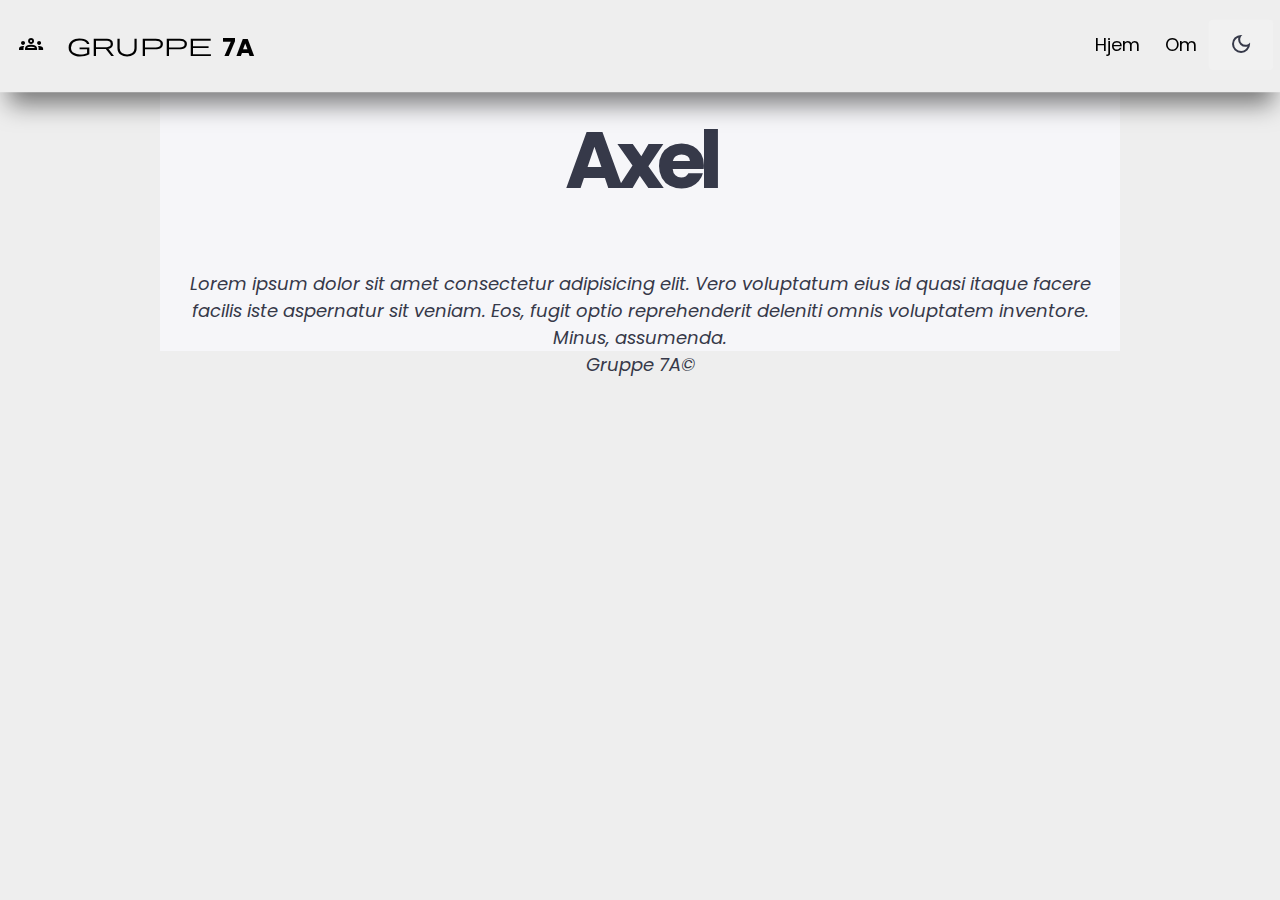
==== docs/axel.html @ 906ef6ab "lagde en gruppeside og en side for hvert medlem" ====
<!DOCTYPE html>
<html lang="no">

<head>
    <meta charset="UTF-8">
    <meta name="viewport" content="width=device-width, initial-scale=1.0">
    <meta name="color-scheme" content="dark light">
    <title>7a Gruppeside</title>
    <link rel="stylesheet"
        href="https://fonts.googleapis.com/css2?family=Material+Symbols+Outlined:opsz,wght,FILL,GRAD@20..48,100..700,0..1,-50..200" />
    <link rel="stylesheet" href="/docs/css/style.css">
</head>

<body>
    <header>
        <div class="header">

            <a href="index.html" class="logo">
                <span id="group" class="material-symbols-outlined">
                    groups
                    Gruppe </span>7A
            </a>
            <div class="header-right">
                <a href="index.html">Hjem</a>
                <a href="om.html">Om</a>
                <button id="DarkModeButton">
                    <span class="material-symbols-outlined">
                        dark_mode
                </button>
            </div>
        </div>
        </span>
    </header>
    <main>
        <div class="wrapper">
            <h1>Axel </h1>
            <p>Lorem ipsum dolor sit amet consectetur adipisicing elit. Vero voluptatum eius id quasi itaque facere
                facilis iste aspernatur sit veniam. Eos, fugit optio reprehenderit deleniti omnis voluptatem inventore.
                Minus, assumenda.</p>

    </main>
    <footer>
        <p>Gruppe 7A&copy; </p>
    </footer>
    </div>

    <script src="/docs/js/script.js"></script>
</body>

</html>
---- docs/css/style.css ----
@import url('https://fonts.googleapis.com/css2?family=Poppins:wght@300;400;500;600;700;800&display=swap');

:root {
    --light: #f6f6f9;
    --primary: #1976D2;
    --light-primary: #CFE8FF;
    --grey: #eee;
    --dark-grey: #AAAAAA;
    --dark: #363949;
    --dark-accent: #21232e;
    --danger: #D32F2F;
    --light-danger: #FECDD3;
    --warning: #FBC02D;
    --light-warning: #FFF2C6;
    --success: #388E3C;
    --light-success: #BBF7D0;
}

* {
    margin: 0;
    padding: 0;
    box-sizing: border-box;
    font-family: 'Poppins', sans-serif;
}

.wrapper {
    margin-right: auto;
    margin-left: auto;

    max-width: 960px;

    padding-right: 10px;
    padding-left: 10px;
    background-color: var(--light)
}

body {
    background-color: var(--grey);
    color: var(--dark);

}

body.dark  {
    background-color: var(--dark-accent);
    color: var(--light);

}

body.dark .wrapper {
    background-color: var(--dark);
    color: var(--light);

}

body.dark a {
    background-color: var(--dark);
    color: var(--light);

}

body.dark .header {
    background-color: var(--dark);
    color: var(--light);

}

body.dark .gridStyle:hover {
    background-color: var(--dark-accent);
    color: var(--dark);

}


body.dark .header a.active {
    background-color: var(--dark-accent);
    color: var(--light);

}

body.dark .header a.active {
    background-color: var(--dark-accent);
    color: var(--light);

}

body.dark .header #DarkModeButton{
    background-color: var(--dark);
    color: var(--light);

}
body.dark .header #DarkModeButton:hover{
    background-color: var(--grey);
    color: var(--dark);

}

body.dark .material-symbols-outlined{
    font-variation-settings:
    'FILL' 1,
    'wght' 400,
    'GRAD' 0,
    'opsz' 24
}



h1 {
    text-align: center;
    padding: 100px 0px 50px 0px;
    font-size: 80px;
    letter-spacing: -7px;

}

h2 {
    text-align: left;
    padding: 100px 50px 100px 50px;
    font-size: 30px;
    letter-spacing: 2px;
}

p {
    text-align: center;
    padding: 0px 0px 0px 0px;
    font-size: 18px;
    font-style: italic;

}

a {
    color: var(--dark);
    text-decoration: none;
}

.parent {
    display: grid;
    grid-template-columns: repeat(5, 1fr);
    grid-template-rows: repeat(3, 1fr);
    grid-column-gap: 0px;
    grid-row-gap: 0px;
}

.div1 {
    grid-area: 1 / 2 / 2 / 3;
}

.div2 {
    grid-area: 1 / 3 / 2 / 4;
}

.div3 {
    grid-area: 1 / 4 / 2 / 5;
}

.div4 {
    grid-area: 2 / 2 / 3 / 3;
}

.div5 {
    grid-area: 2 / 3 / 3 / 4;
}

.div6 {
    grid-area: 2 / 4 / 3 / 5;
}

.div7 {
    grid-area: 3 / 2 / 4 / 5;
}


.gridStyle {
    text-align: center;
    border-radius: 30px;
    transition: 0.1s;
    transition-timing-function: ease-in-out;
}

.gridStyle:hover {
    background-color: var(--light-primary);
    transform: scale(1.1);
}


#DarkModeButton {
    background-color: #f1f1f1;
    border-radius: 4px;
    border-style: none;
    padding: 12px 20px 8px 20px;
    color: #363949;

}

#DarkModeButton:hover {
    background-color: #ddd;
    color: black;

}

#group {
    padding-right: 10px;
}

.material-symbols-outlined {
    font-variation-settings:
        'FILL' 0,
        'wght' 400,
        'GRAD' 0,
        'opsz' 24
}

/* Style the header with a grey background and some padding */
.header {
    overflow: hidden;
    background-color: var(--grey);
    padding: 20px 10px;
    position: fixed;
    /* Set the navbar to fixed position */
    top: 0;
    /* Position the navbar at the top of the page */
    width: 100%;
    /* Full width */
    transition: 0.5s;
    transition-timing-function: ease-in-out;
}

.header:hover {

    transform: scale(1.005);
    box-shadow: 1px 23px 24px -11px rgba(0, 0, 0, 0.50);
    -webkit-box-shadow: 1px 23px 24px -11px rgba(0, 0, 0, 0.50);
    -moz-box-shadow: 1px 23px 24px -11px rgba(0, 0, 0, 0.50);

}

/* Style the header links */
.header a {
    float: left;
    color: black;
    text-align: center;
    padding: 12px;
    text-decoration: none;
    font-size: 18px;
    line-height: 25px;
    border-radius: 4px;
}

/* Style the logo link (notice that we set the same value of line-height and font-size to prevent the header to increase when the font gets bigger */
.header a.logo {
    font-size: 25px;
    font-weight: bold;
}

/* Change the background color on mouse-over */
.header a:hover {
    background-color: #ddd;
    color: black;
}

/* Style the active/current link*/
.header a.active {
    background-color: var(--primary);
    color: white;
}

/* Float the link section to the right */
.header-right {
    float: right;
}

/* Add media queries for responsiveness - when the screen is 500px wide or less, stack the links on top of each other */
@media screen and (max-width: 500px) {
    .header a {
        float: none;
        display: block;
        text-align: left;
    }
    
    .header-right {
        float: none;
    }
}
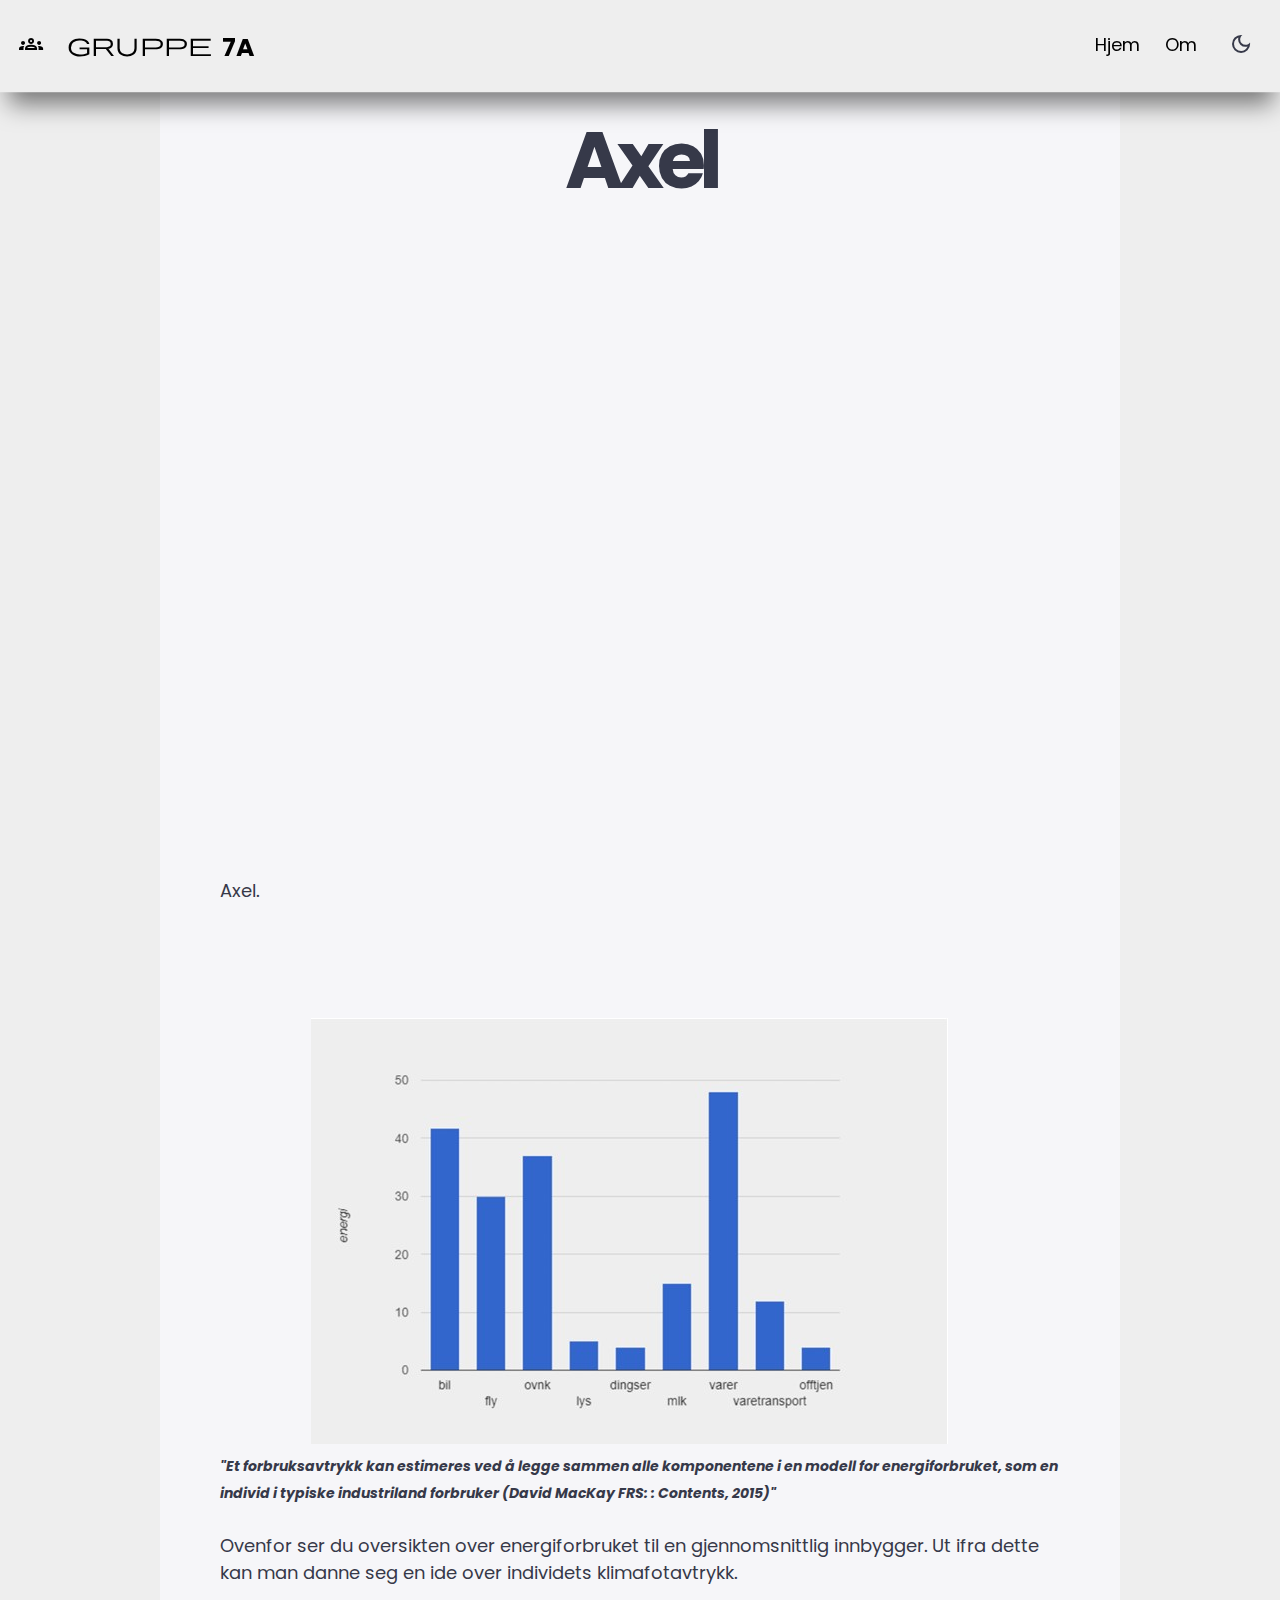
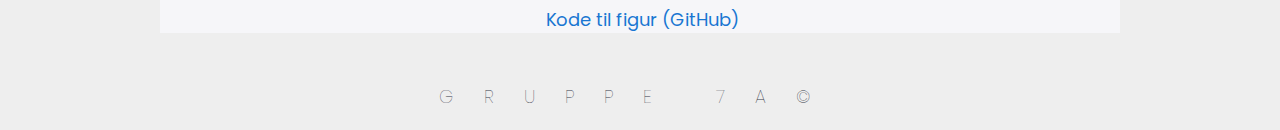
==== commit a346a7cd: "misc changes" ====
--- a/docs/axel.html
+++ b/docs/axel.html
@@ -8,7 +8,7 @@
     <title>7a Gruppeside</title>
     <link rel="stylesheet"
         href="https://fonts.googleapis.com/css2?family=Material+Symbols+Outlined:opsz,wght,FILL,GRAD@20..48,100..700,0..1,-50..200" />
-    <link rel="stylesheet" href="/docs/css/style.css">
+    <link rel="stylesheet" href="css/style.css">
 </head>
 
 <body>
@@ -33,18 +33,35 @@
     </header>
     <main>
         <div class="wrapper">
-            <h1>Axel </h1>
-            <p>Lorem ipsum dolor sit amet consectetur adipisicing elit. Vero voluptatum eius id quasi itaque facere
-                facilis iste aspernatur sit veniam. Eos, fugit optio reprehenderit deleniti omnis voluptatem inventore.
-                Minus, assumenda.</p>
+            <h1>Axel</h1>
+            <canvas height="600" style="padding-left: 10%; position: relative;" id="axelCanvas"></canvas>
+            <svg id="axelSVG" version="1.1" xmlns="http://www.w3.org/2000/svg" height="600"></svg>
+            <p>Axel.</p>
+            <img class="img1" src="images/klimafotavtrykk.jpg" alt="oversikt over klimafotavtrykk">
+            <p>
+                <span class="quote">"Et forbruksavtrykk kan estimeres ved å legge sammen alle komponentene i en modell
+                    for
+                    energiforbruket, som en individ i typiske industriland forbruker (David MacKay FRS: :
+                    Contents, 2015)"</span>
+                <br> <br>
+
+                Ovenfor ser du oversikten over energiforbruket til en gjennomsnittlig innbygger. Ut ifra dette kan man danne seg en ide over individets klimafotavtrykk.
+                <br>
+                
+
+
+
+
+            </p>
+            <a class="repoLink" href="https://github.com/SimonPortillo/figur">Kode til figur (GitHub)</a>
 
     </main>
     <footer>
-        <p>Gruppe 7A&copy; </p>
+        <p id="copyright">GRUPPE 7A&copy; </p>
     </footer>
     </div>
 
-    <script src="/docs/js/script.js"></script>
+    <script src="js/axel.js"></script>
 </body>
 
 </html>--- a/docs/css/style.css
+++ b/docs/css/style.css
@@ -53,7 +53,7 @@
 }
 
 body.dark a {
-    background-color: var(--dark);
+   
     color: var(--light);
 
 }
@@ -113,60 +113,47 @@
 }
 
 h2 {
-    text-align: left;
-    padding: 100px 50px 100px 50px;
+    text-align: center;
+    padding: 0px 25px 25px 25px;
     font-size: 30px;
     letter-spacing: 2px;
 }
 
 p {
-    text-align: center;
-    padding: 0px 0px 0px 0px;
+    text-align: left;
+    padding: 0px 50px 20px 50px;
     font-size: 18px;
+
+
+}
+#copyright {
+    text-align: center;
+    padding-top: 50px;
+    letter-spacing: 30px;
+    font-style: normal;
+    font-weight: 100;
+}
+a {
+    color: var(--dark);
+    text-decoration: none;
+}
+
+.quote{
+    font-size: 14px;
+    font-weight: bold;
     font-style: italic;
 
-}
-
-a {
-    color: var(--dark);
-    text-decoration: none;
 }
 
 .parent {
     display: grid;
-    grid-template-columns: repeat(5, 1fr);
-    grid-template-rows: repeat(3, 1fr);
-    grid-column-gap: 0px;
-    grid-row-gap: 0px;
-}
-
-.div1 {
-    grid-area: 1 / 2 / 2 / 3;
-}
-
-.div2 {
-    grid-area: 1 / 3 / 2 / 4;
-}
-
-.div3 {
-    grid-area: 1 / 4 / 2 / 5;
-}
-
-.div4 {
-    grid-area: 2 / 2 / 3 / 3;
-}
-
-.div5 {
-    grid-area: 2 / 3 / 3 / 4;
-}
-
-.div6 {
-    grid-area: 2 / 4 / 3 / 5;
-}
-
-.div7 {
-    grid-area: 3 / 2 / 4 / 5;
-}
+    grid-template-columns: repeat(auto-fill, minmax(300px, 1fr) );
+    /* grid-template-columns: repeat(3, 1fr); */
+    /*grid-template-rows: repeat(3, 1fr);*/
+    gap: 1rem;
+}
+
+
 
 
 .gridStyle {
@@ -174,16 +161,21 @@
     border-radius: 30px;
     transition: 0.1s;
     transition-timing-function: ease-in-out;
+    
 }
 
 .gridStyle:hover {
     background-color: var(--light-primary);
     transform: scale(1.1);
-}
-
+    box-shadow: 10px 10px 79px 0px rgba(0,0,0,0.75);
+}
+
+.gridStyle a {
+    display: block;
+}
 
 #DarkModeButton {
-    background-color: #f1f1f1;
+    background-color: var(--grey);
     border-radius: 4px;
     border-style: none;
     padding: 12px 20px 8px 20px;
@@ -211,6 +203,7 @@
 
 /* Style the header with a grey background and some padding */
 .header {
+    z-index: 1;
     overflow: hidden;
     background-color: var(--grey);
     padding: 20px 10px;
@@ -279,4 +272,21 @@
     .header-right {
         float: none;
     }
+}
+
+/* Responsive grid CSS Code here will only be executed on a screen with a width below 600px */
+
+.img1 {
+    margin-left: 15%;
+    position: relative;
+    padding-top: 10%;
+}
+
+
+
+.repoLink {
+    text-align: center;
+    margin-left: 40%;
+    font-size: 18px;
+    color: #1976D2;
 }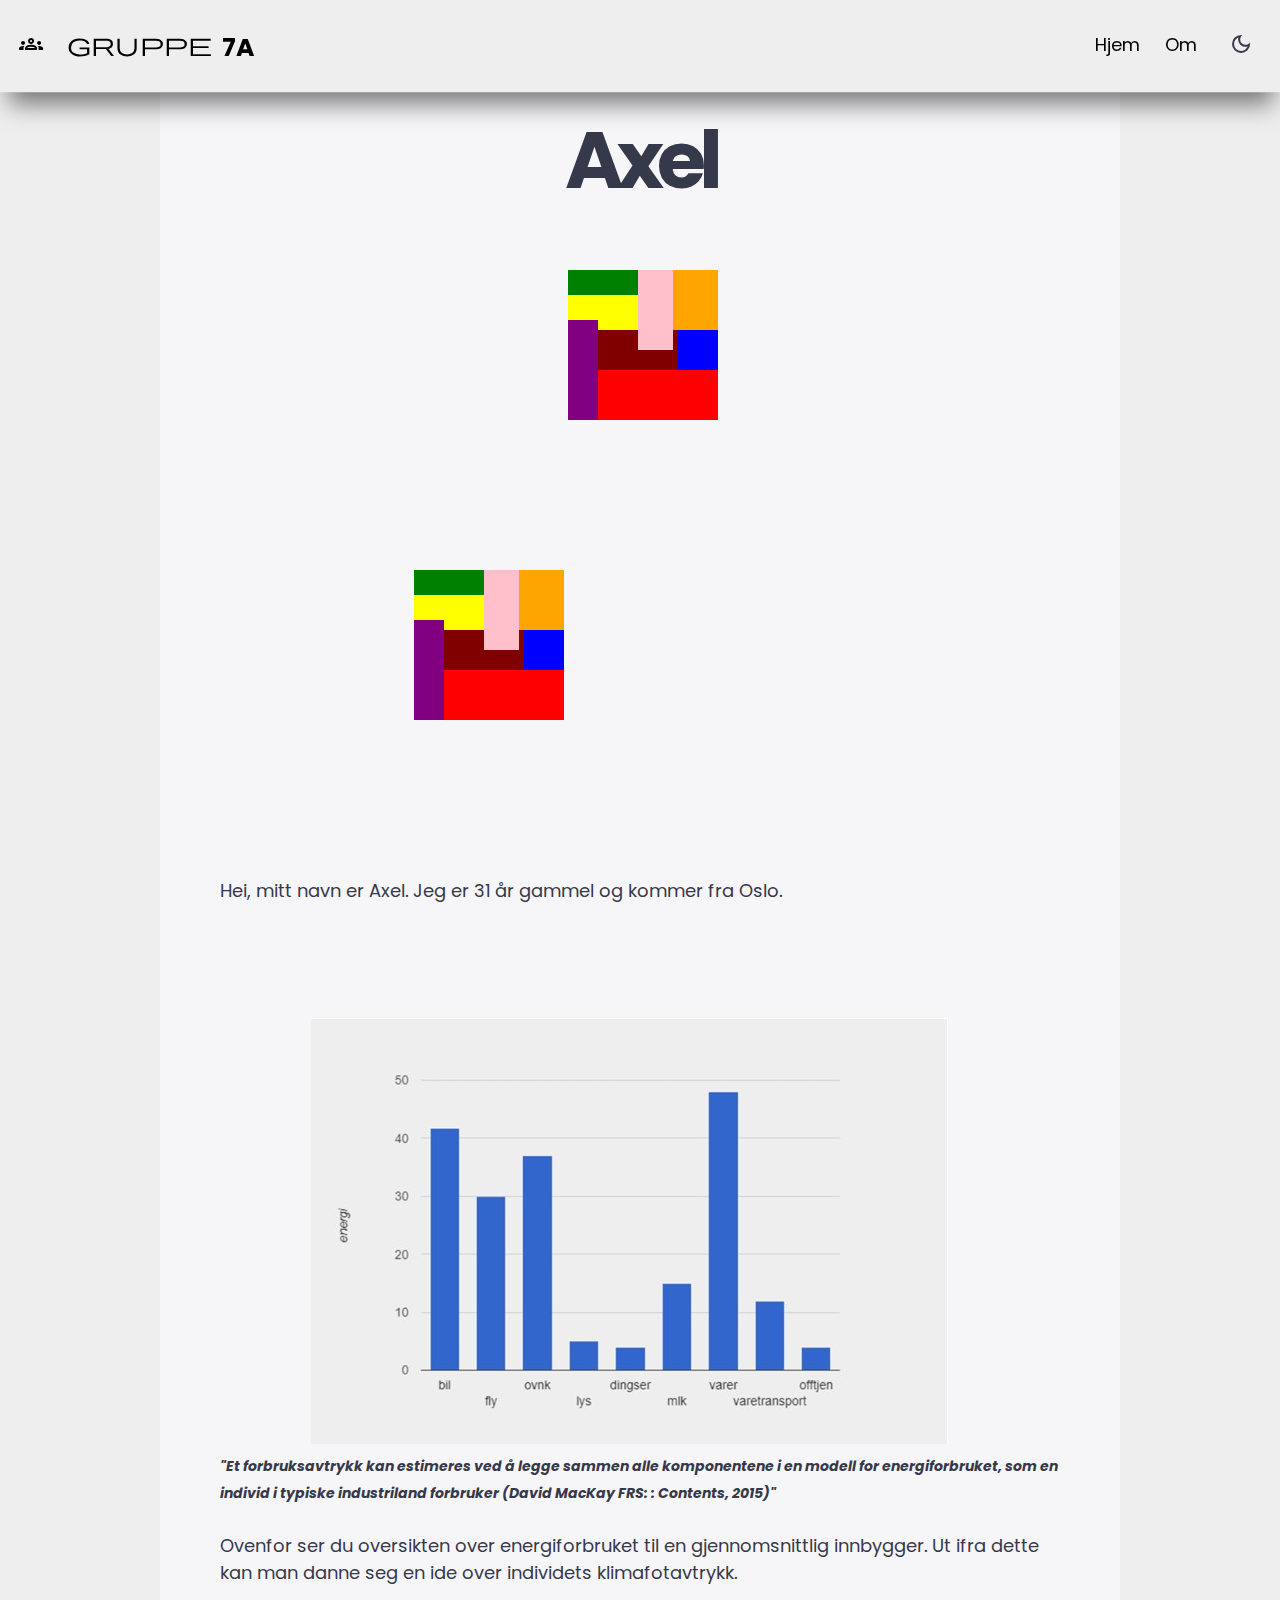
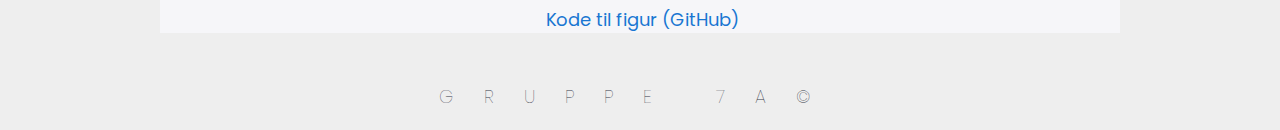
==== commit 82b49d45: "oppdaterte figuren til axel" ====
--- a/docs/axel.html
+++ b/docs/axel.html
@@ -36,7 +36,7 @@
             <h1>Axel</h1>
             <canvas height="600" style="padding-left: 10%; position: relative;" id="axelCanvas"></canvas>
             <svg id="axelSVG" version="1.1" xmlns="http://www.w3.org/2000/svg" height="600"></svg>
-            <p>Axel.</p>
+            <p>Hei, mitt navn er Axel. Jeg er 31 år gammel og kommer fra Oslo.</p>
             <img class="img1" src="images/klimafotavtrykk.jpg" alt="oversikt over klimafotavtrykk">
             <p>
                 <span class="quote">"Et forbruksavtrykk kan estimeres ved å legge sammen alle komponentene i en modell
@@ -45,15 +45,12 @@
                     Contents, 2015)"</span>
                 <br> <br>
 
-                Ovenfor ser du oversikten over energiforbruket til en gjennomsnittlig innbygger. Ut ifra dette kan man danne seg en ide over individets klimafotavtrykk.
+                Ovenfor ser du oversikten over energiforbruket til en gjennomsnittlig innbygger. Ut ifra dette kan man
+                danne seg en ide over individets klimafotavtrykk.
                 <br>
-                
-
-
-
 
             </p>
-            <a class="repoLink" href="https://github.com/SimonPortillo/figur">Kode til figur (GitHub)</a>
+            <a class="repoLink" href="https://github.com/Tarcin/medlemsideAxel">Kode til figur (GitHub)</a>
 
     </main>
     <footer>
